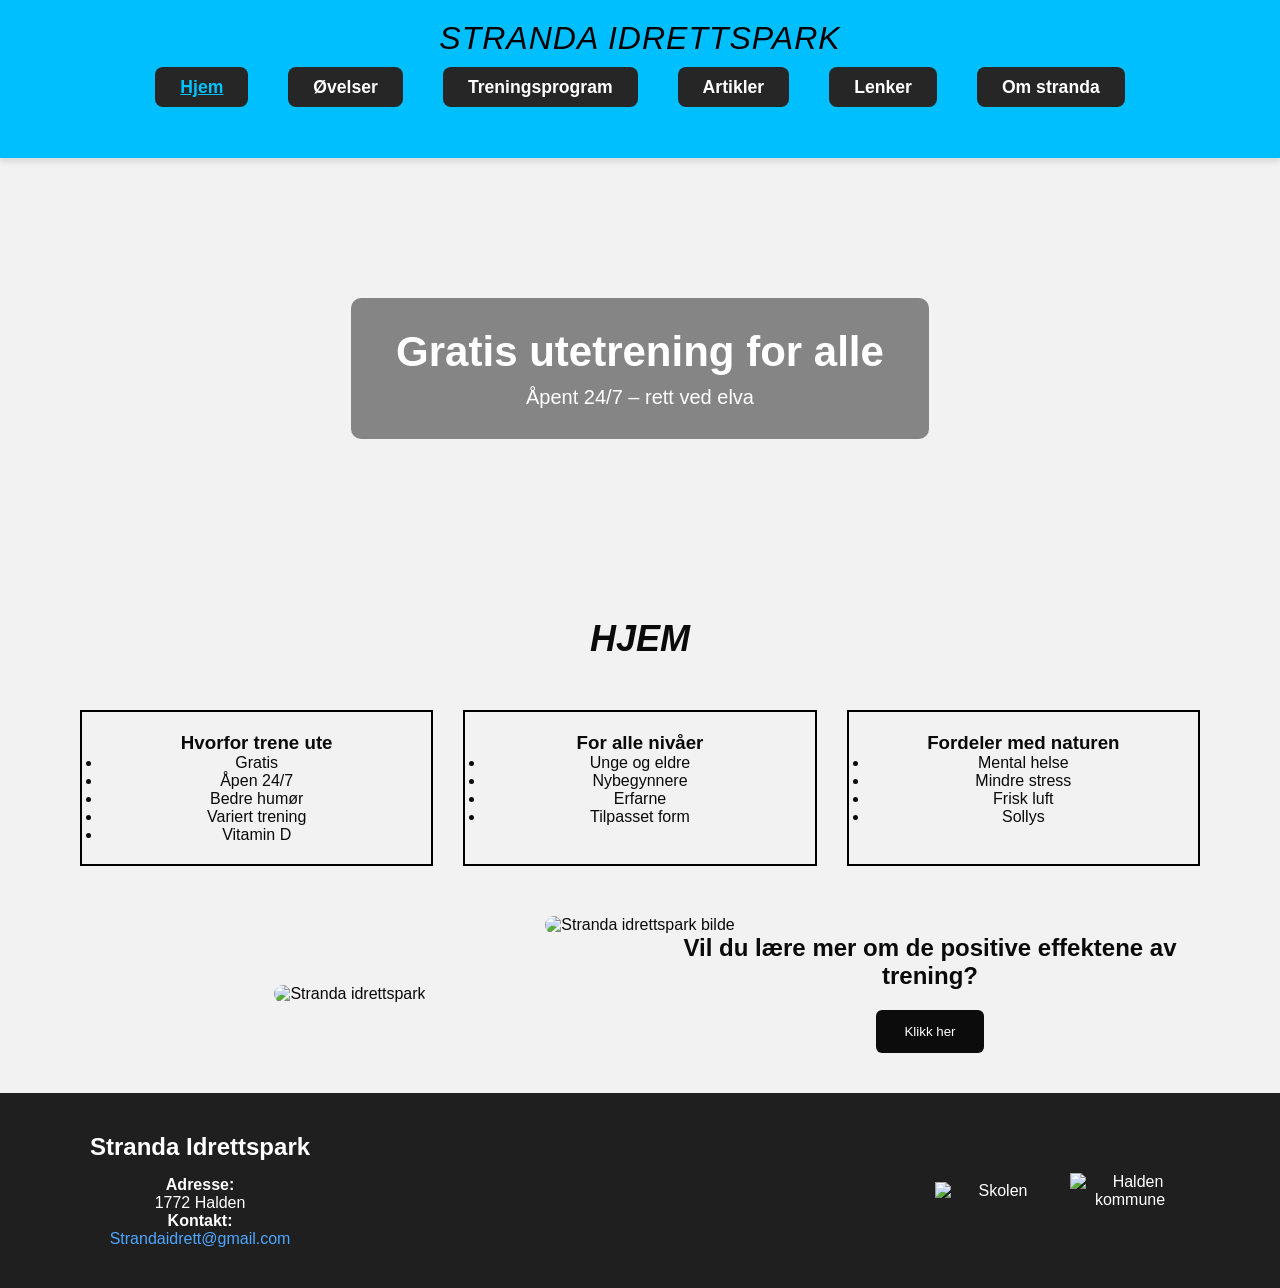
==== index.html @ ed757b0a "Add files via upload" ====
<!DOCTYPE html>
<html lang="no">

<head>
    <meta charset="UTF-8">
    <meta name="viewport" content="width=device-width, initial-scale=1.0">
    <title>Stranda Idrettspark</title>
    <link rel="stylesheet" href="style.css">
</head>

<body>


    <header class="site-header">
        <h1>STRANDA IDRETTSPARK</h1>

        <!-- Navigering mellom forskjellige sider -->
        <nav class="main-nav">
            <ul>
                <li><a href="index.html" class="active">Hjem</a></li>
                <li><a href="ovelser.html">Øvelser</a></li>
                <li><a href="program.html">Treningsprogram</a></li>
                <li><a href="artikler.html">Artikler</a></li>
                <li><a href="lenker.html">Lenker</a></li>
                <li><a href="omstranda.html">Om stranda</a></li>
            </ul>
        </nav>
    </header>

    <!-- Tekst ved toppbilde -->
    <section class="hero">
        <div class="hero-overlay">
            <h2>Gratis utetrening for alle</h2>
            <p>Åpent 24/7 – rett ved elva</p>
        </div>
    </section>

    <!-- Hovedinnhold -->
    <main>

        <h2 class="page-title">HJEM</h2>

        <!-- Infobokser -->
        <section class="info-boxes">

            <article class="box">
                <h3>Hvorfor trene ute</h3>
                <ul>
                    <li>Gratis</li>
                    <li>Åpen 24/7</li>
                    <li>Bedre humør</li>
                    <li>Variert trening</li>
                    <li>Vitamin D</li>
                </ul>
            </article>

            <article class="box">
                <h3>For alle nivåer</h3>
                <ul>
                    <li>Unge og eldre</li>
                    <li>Nybegynnere</li>
                    <li>Erfarne</li>
                    <li>Tilpasset form</li>
                </ul>
            </article>

            <article class="box">
                <h3>Fordeler med naturen</h3>
                <ul>
                    <li>Mental helse</li>
                    <li>Mindre stress</li>
                    <li>Frisk luft</li>
                    <li>Sollys</li>
                </ul>
            </article>

        </section>

        <!-- Bilde av Stranda idrettspark -->
        <div class="cta-image"></div>
        <img src="bilder/Image (17).jpeg" style="border-radius: 10px; width: 1300px; height: auto;"
            alt="Stranda idrettspark bilde">
        </div>

        <!-- Bunndel inkluderer bilde og en lenke til artikler siden min -->
        <section class="cta">

            <div class="cta-image">
                <img src="bilder/strandaektebilder.jpg" alt="Stranda idrettspark">
            </div>

            <div class="cta-text">
                <h3>Vil du lære mer om de positive effektene av trening?</h3>
                <a href="artikler.html">
                    <button>Klikk her</button>
                </a>

            </div>

        </section>

    </main>

    <!--Footer er slutten av siden der det står litt ekstra informasjon.-->

    <footer class="footer">
        <div class="footer-container">

            <div class="footer-info">
                <h2>Stranda Idrettspark</h2>

                <p>
                    <strong>Adresse:</strong><br>
                    1772 Halden
                </p>

                <p>
                    <strong>Kontakt:</strong><br>
                    <a href="mailto:Strandaidrett@gmail.com">
                        Strandaidrett@gmail.com
                    </a>
                </p>
            </div>

            <div class="footer-logos">
                <img src="bilder/skolen.png" alt="Skolen">
                <img src="bilder/byvaapen.png" alt="Halden kommune">
            </div>

        </div>
    </footer>

</body>

</html>
---- style.css ----
* {
    box-sizing: border-box;
    font-family: sans-serif;
}

body {
    margin: 0;
    color: #0A0A0A;
}

.site-header {
    background-color: #00bfff;
    /* Lyseblå farge som*/
    color: rgb(0, 0, 0);
    padding: 20px;
    text-align: center;
    box-shadow: 0 4px 6px rgba(0, 0, 0, 0.1);
    /* Lett skygge */

    /* Sticky effekt så man kan se toppen av siden lenger ned */
    position: sticky;
    top: 0;
    z-index: 1000;
}

.site-header h1 {
    margin-bottom: 15px;
    font-size: 2em;
    letter-spacing: 1px;
}

/* Navigasjon */
.main-nav ul {
    list-style: none;
    display: flex;
    justify-content: center;
    gap: 30px;
    padding: 0;
    margin: 0;
}


.main-nav a {
    text-decoration: none;
    color: white;
    font-weight: bold;
    font-size: 1.1em;
    transition: color 0.3s;
}

.main-nav a:hover,
.main-nav .active {
    color: #00c3ff;
    /* Lys blå når aktiv eller hover */
}


/*hero seksjon */
.hero {
    background-image: url("bilder/stranda.png");
    background-size: cover;
    background-position: center;
    height: 420px;
    display: flex;
    align-items: center;
    justify-content: center;
}

.hero-overlay {
    background-color: rgba(0, 0, 0, 0.45);
    color: white;
    padding: 30px 45px;
    border-radius: 10px;
    text-align: center;
    /* Legger til en lysere bakgrunnsfarge for hero seksjonen */
}

.hero-overlay h2 {
    font-size: 42px;
    margin-bottom: 10px;
}

.hero-overlay p {
    font-size: 20px;
    margin: 0;
}


/* det skal være padding for front pagen så teksten og bildene ser bedre ut */
main {
    padding: 40px 80px;
}

.page-title {
    text-align: center;
    font-size: 36px;
    font-style: italic;
}

.image-title {
    font-size: 24px;
    margin: 10px 0;
    font-style: italic;
}

/*info bokser class så jeg slipper å lage en boks hver gang*/
.info-boxes {
    display: grid;
    grid-template-columns: repeat(3, 1fr);
    gap: 30px;
    margin: 50px 0;
}

.box {
    border: 2px solid black;
    padding: 20px;
}

.box h3 {
    text-align: center;
}



.image-section img {
    width: 100%;
    border-radius: 10px;
    margin: 60px 0;
}


/* Call to action seksjon */
.cta {
    display: grid;
    grid-template-columns: 1fr 1fr;
    gap: 40px;
    align-items: center;
}

/* Call to action bilde styling*/
.cta-image img {
    width: 100%;
    border-radius: 10px;
}

/* call to action tekst styling*/
.cta-text h3 {
    font-size: 24px;
    margin-bottom: 20px;
}

/*call to action knapp styling*/
.cta-text button {
    background-color: #0c0c0c;
    color: white;
    border: none;
    padding: 14px 28px;
    border-radius: 6px;
    cursor: pointer;
}


/* Styler footer for hver eneste side */
.footer {
    background-color: #1f1f1f;
    color: white;
    padding: 40px 20px;
}

.footer-container {
    max-width: 1100px;
    margin: auto;
    display: flex;
    justify-content: space-between;
    align-items: center;
    flex-wrap: wrap;
    gap: 30px;
}

/* Footer overskrift styling */
.footer h2 {
    margin-bottom: 15px;
}

/* Footer lenker styling */
.footer a {
    color: #4da6ff;
    text-decoration: none;
}

.footer a:hover {
    text-decoration: underline;
}

/* Footer logo styling */
.footer-logos img {
    width: 120px;
    margin-left: 15px;
}

.footer-logos {
    display: flex;
    align-items: center;
}

/* Mobiltilpasning */
@media (max-width: 768px) {
    .footer-container {
        flex-direction: column;
        text-align: center;
    }

    .footer-logos {
        justify-content: center;
    }

    .footer-logos img {
        margin: 10px;
    }
}




@media (max-width: 900px) {

    main {
        padding: 30px;
    }

    .info-boxes {
        grid-template-columns: 1fr;
    }

    .cta {
        grid-template-columns: 1fr;
        text-align: center;
    }

    .main-nav ul {
        flex-wrap: wrap;
    }

    .hero-overlay h2 {
        font-size: 32px;
    }
}

/* Global styling for alle sider, så det blir mer enhetlig og pent */
* {
    margin: 0;
    padding: 0;
    box-sizing: border-box;
    font-family: Arial, sans-serif;
}

body {
    background-color: #f2f2f2;
    text-align: center;
}

/* Header */
.site-header {
    padding: 20px;
}

.site-header h1 {
    font-style: italic;
    font-weight: 300;
    margin-bottom: 20px;
}

/* Navigasjon */
.main-nav ul {
    list-style: none;
    display: flex;
    justify-content: center;
    gap: 40px;
    margin-bottom: 40px;
}

.main-nav a {
    text-decoration: none;
    background: #262626;
    color: white;
    padding: 10px 25px;
    border-radius: 8px;
}

.main-nav a.active {
    text-decoration: underline;
}

/* Side tittel */
.side-tittel {
    font-size: 40px;
    margin-bottom: 40px;
    font-style: italic;
    font-weight: 500;
}

/* Grid */
.ovelse-grid {
    display: grid;
    grid-template-columns: repeat(4, 1fr);
    gap: 40px;
    padding: 0 60px;
}

/* Kort */
.ovelse-kort h2 {
    margin-bottom: 15px;
    font-weight: 400;
    font-style: italic;
}

.ovelse-kort img {
    width: 100%;
    height: 250px;
    object-fit: cover;
    /* gjør at bildene fyller boksen pent */
    margin-bottom: 15px;
}

/* Knapp styling */
button {
    padding: 10px 20px;
    border: 1px solid #555;
    background: #e6e6e6;
    border-radius: 6px;
    cursor: pointer;
}

button:hover {
    background: #dcdcdc;
}

/* boks for artikkel siden min */
.artikkelboks {
    border: 2px solid #ccc;
    width: 300px;
    height: 100px;
    padding: 20px;
    background: white;
    margin: 30px;
    border-radius: 10%;
    display: inline-block;
    vertical-align: top;
}

/* lenkerboks styling */
.lenkerboks {
    border: 2px solid #ccc;
    width: 300px;
    height: 150px;
    padding: 20px;
    background: white;
    margin: 30px;
    border-radius: 10%;
    display: inline-block;
    vertical-align: top;
}

/* Boks for treningsvideoene */
.treningboks {
    border: 2px solid #ccc;
    width: 300px;
    height: 200px;
    padding: 20px;
    background: white;
    margin: 30px;
    border-radius: 10%;
    display: inline-block;
    vertical-align: top;
}

/* Boks for om stranda pagen min det står info her */
.omstrandaboks {
    border: 2px solid #ccc;
    width: 600px;
    height: 310px;
    padding: 20px;
    background: white;
    margin: 30px;
    border-radius: 10%;
    display: inline-block;
    vertical-align: top;
}
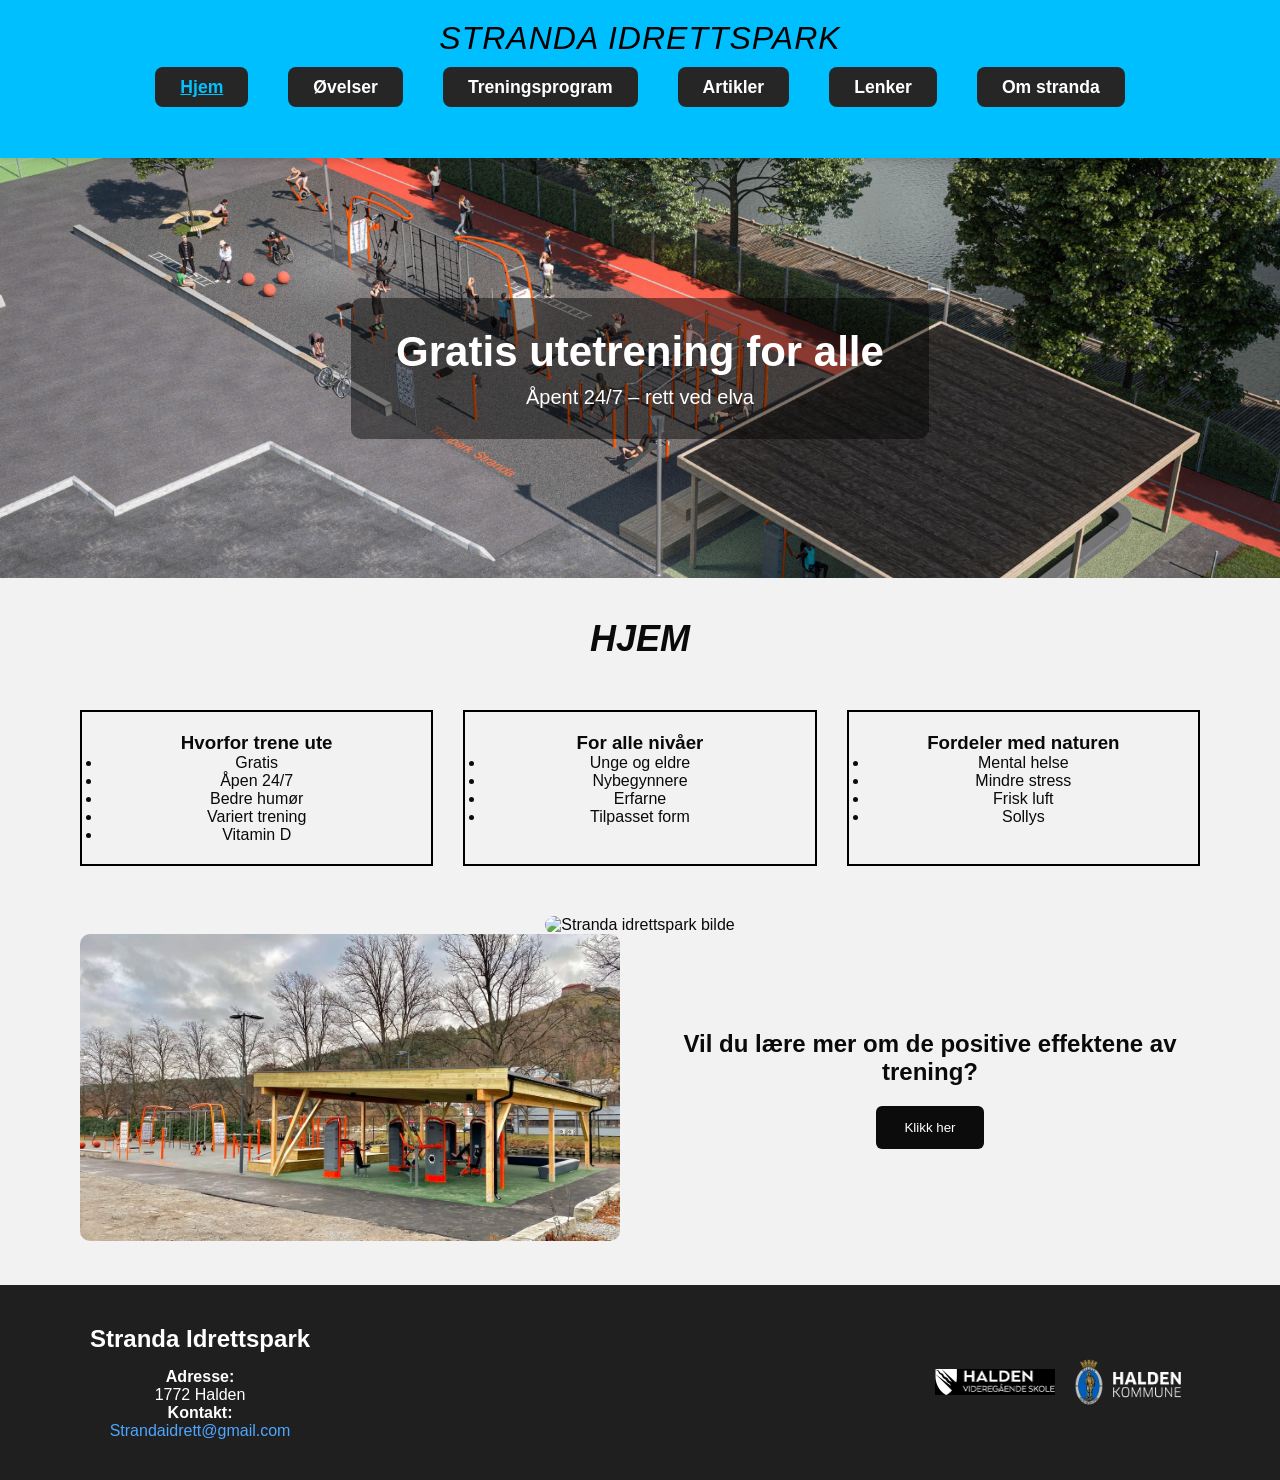
==== commit 941ccfe6: "Add files via upload" ====
--- a/index.html
+++ b/index.html
@@ -78,7 +78,7 @@
 
         <!-- Bilde av Stranda idrettspark -->
         <div class="cta-image"></div>
-        <img src="bilder/Image (17).jpeg" style="border-radius: 10px; width: 1300px; height: auto;"
+        <img src="Image (17).jpeg" style="border-radius: 10px; width: 1300px; height: auto;"
             alt="Stranda idrettspark bilde">
         </div>
 
@@ -86,7 +86,7 @@
         <section class="cta">
 
             <div class="cta-image">
-                <img src="bilder/strandaektebilder.jpg" alt="Stranda idrettspark">
+                <img src="strandaektebilder.jpg" alt="Stranda idrettspark">
             </div>
 
             <div class="cta-text">
@@ -123,8 +123,8 @@
             </div>
 
             <div class="footer-logos">
-                <img src="bilder/skolen.png" alt="Skolen">
-                <img src="bilder/byvaapen.png" alt="Halden kommune">
+                <img src="skolen.png" alt="Skolen">
+                <img src="byvaapen.png" alt="Halden kommune">
             </div>
 
         </div>
--- a/style.css
+++ b/style.css
@@ -57,7 +57,7 @@
 
 /*hero seksjon */
 .hero {
-    background-image: url("bilder/stranda.png");
+    background-image: url("stranda.png");
     background-size: cover;
     background-position: center;
     height: 420px;
